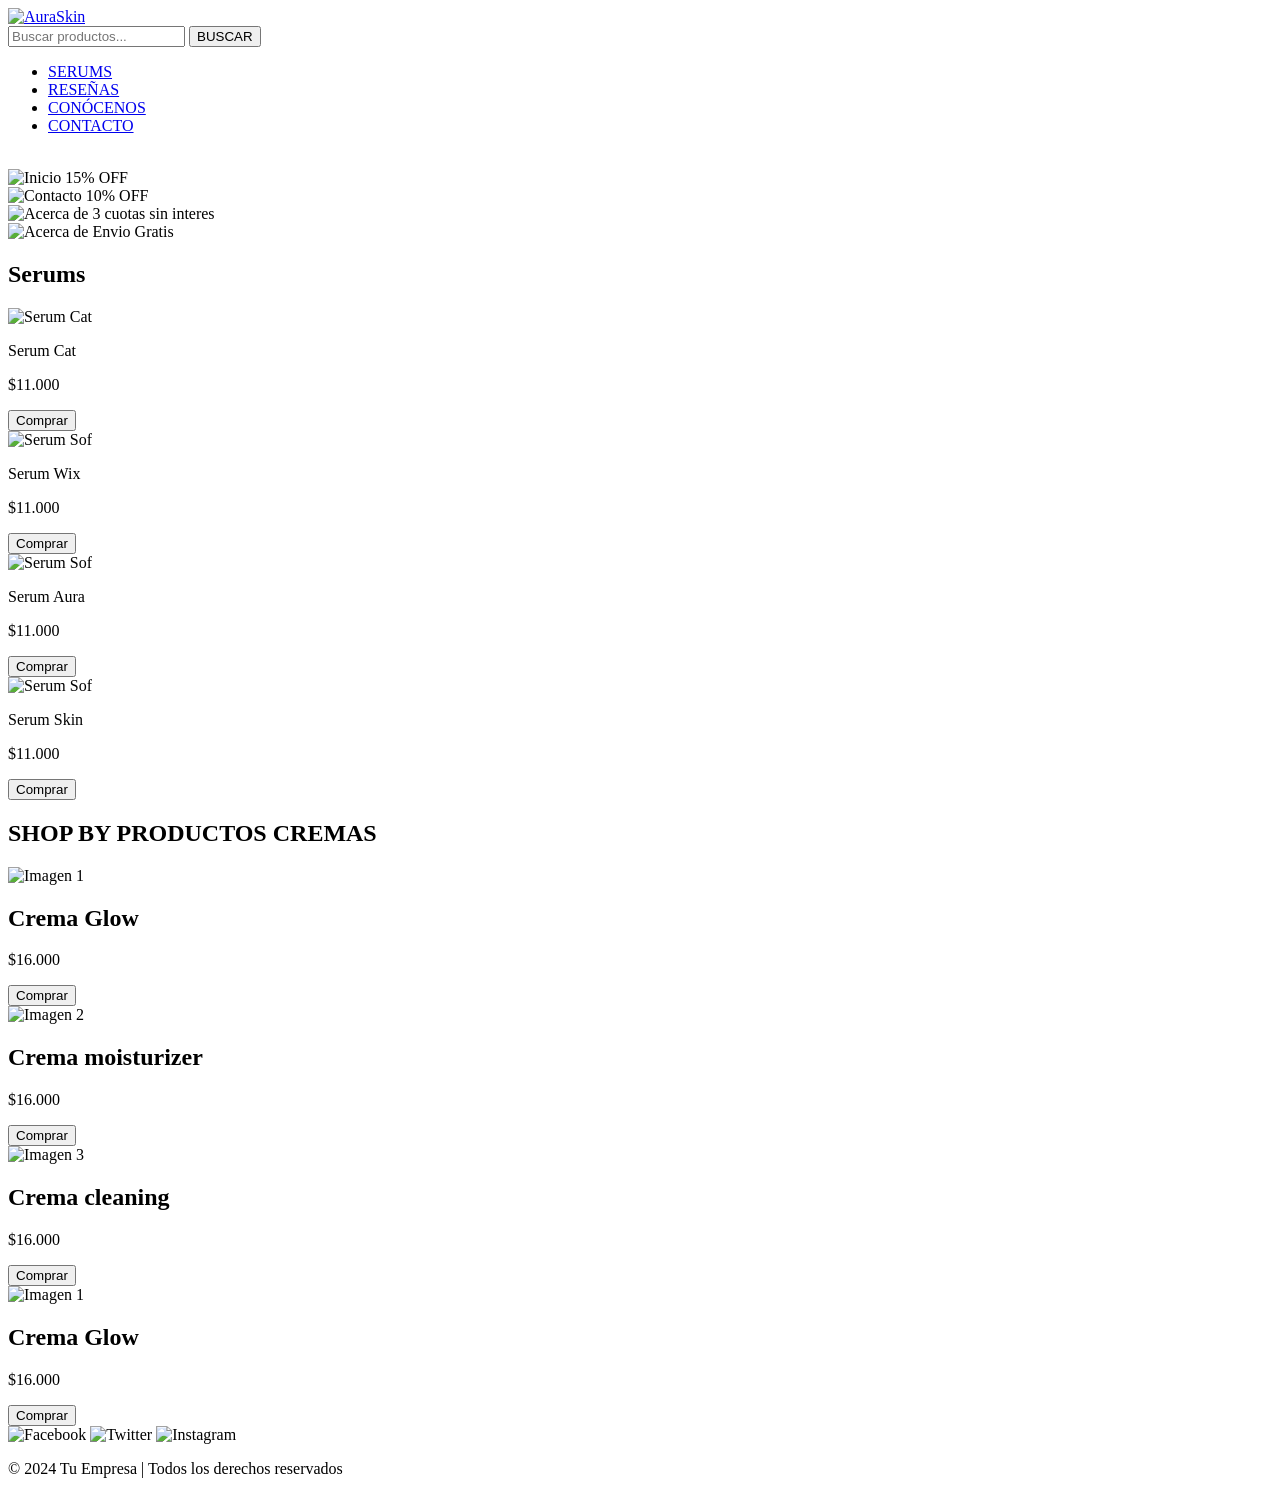
==== index.html @ c7acbc24 "Add files via upload" ====
<!DOCTYPE html>
<html lang="en">
<head>
    <meta charset="UTF-8">
    <meta name="viewport" content="width=device-width, initial-scale=1.0">
    <title>AuraSkins</title> 

    <link rel="preconnect" href="https://fonts.googleapis.com">
<link rel="preconnect" href="https://fonts.gstatic.com" crossorigin>
<link href="https://fonts.googleapis.com/css2?family=Bebas+Neue&display=swap" rel="stylesheet">
    <link rel="stylesheet" href="css/style.css?v=10">
    
</head>
<body>
    <header class="header-principal">

    <a href="index.html" class="logo-link">
        <img src="img/LOGOAURA.png" alt="AuraSkin" class="logo">
    </a>

    <div class="buscador-header">
    <form action="buscar.php" method="GET">
        <input type="text" name="busqueda" placeholder="Buscar productos..." required>
        <button type="submit">BUSCAR</button>
    </form>
</div>


    <nav class="menu-principal">
        <ul>
            <li><a href="index.html">SERUMS</a></li>
            <li><a href="Reseñas.html">RESEÑAS</a></li>
            <li><a href="Conocenos.html">CONÓCENOS</a></li>
            <li><a href="Contacto.html">CONTACTO</a></li>
        </ul>
    </nav>

</header>
    <main>
     
      <section>
        <div class="banner"> 
          <img src="img/banner2.png" alt="" class="banner-2">
        </div>
      </section>
      <section>
        <div class="contenedor-2">
          <div class="item">
              <img src="img/ahorrar-dinero.png" alt="Inicio">
              <span> 15% OFF </span>
          </div>
          <div class="item">
              <img src="img/tarjeta-de-credito.png" alt="Contacto">
              <span> 10% OFF </span>
          </div>
          <div class="item">
              <img src="img/por-ciento.png" alt="Acerca de">
              <span> 3 cuotas sin interes</span>
          </div>
          <div class="item">
            <img src="img/enviado.png" alt="Acerca de">
            <span>Envio Gratis</span>
        </div>
  </section>

      



      
<section>
       <div class="titulo-seccion">
    <h1>Serums</h1>
      </div>

</section>
<section>
        <div class="imagen-bloque">
          <div class="imagen">
              <img src="img/CELESTE.png" alt="Serum Cat">
              <p> Serum Cat</p>
               <p> $11.000</p>

              <button> Comprar </button>
          </div>
          <div class="imagen">
              <img src="img/AuraSkinamarillo2.png" alt="Serum Sof">
              <p> Serum Wix </p>
              <p> $11.000</p>
              <button> Comprar </button>
          </div>
          <div class="imagen">
            <img src="img/verdenuevo.png" alt="Serum Sof">
            <p> Serum Aura </p>
            <p> $11.000</p>
            <button> Comprar </button>
        </div>
        <div class="imagen">
          <img src="img/nuevovioleta.png" alt="Serum Sof">
          <p> Serum  Skin </p>
          <p> $11.000</p>
          <button> Comprar </button>
      </div>
      
      </section>
      <section>
          <div class="titulo-seccion">
               <h1>SHOP BY PRODUCTOS CREMAS</h1>
          </div>
          
          <div class="contenedor-cremas">
            <div class="elemento">
                <img src="img/cremaamarillo.png" alt="Imagen 1">
                    <h2>Crema Glow</h2>
                    <p> $16.000</p>
                    <button> Comprar</button>
            </div>

            <div class="elemento">
                <img src="img/cremarosa.png" alt="Imagen 2">
                    <h2> Crema moisturizer</h2>
                    <p> $16.000</p>
                    <button> Comprar</button>
            </div>
            
            <div class="elemento">
                <img src="img/cremault.png" alt="Imagen 3">
                    <h2> Crema cleaning</h2>
                    <p> $16.000</p>
                    <button> Comprar</button>
              </div>

              <div class="elemento">
                <img src="img/cremaamarillo.png" alt="Imagen 1">
                    <h2>Crema Glow</h2><p> $16.000</p>
                    <button> Comprar</button>
            </div>
          </div>  
  </section>

  </main>
  
        <footer class="footer">
          <div class="redes-sociales">
              <img src="img/instagram (3).png" alt="Facebook"></a>
              <img src="img/whatsapp (1).png" alt="Twitter"></a>
              <img src="img/tik-tok (3).png" alt="Instagram"></a>
          </div>
          <p>&copy; 2024 Tu Empresa | Todos los derechos reservados</p>
      </footer>
     
    
</body>
</html>
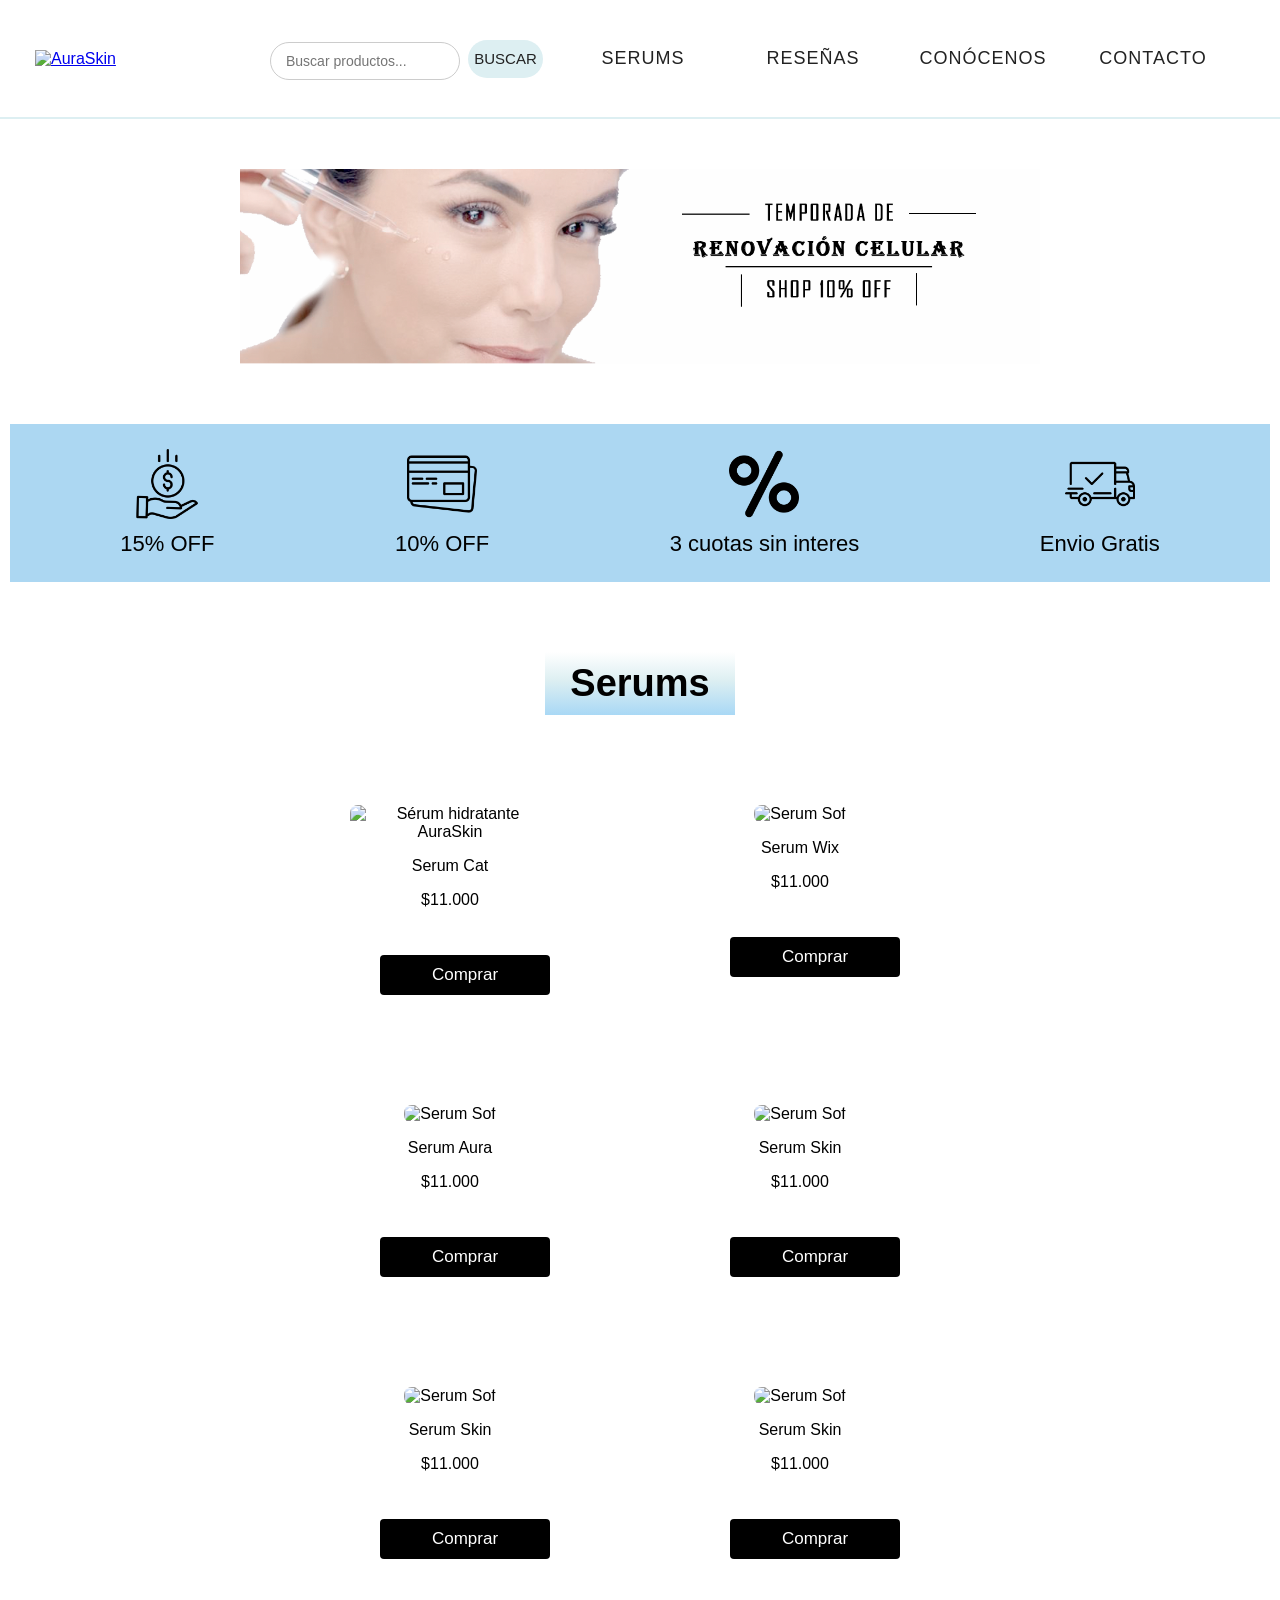
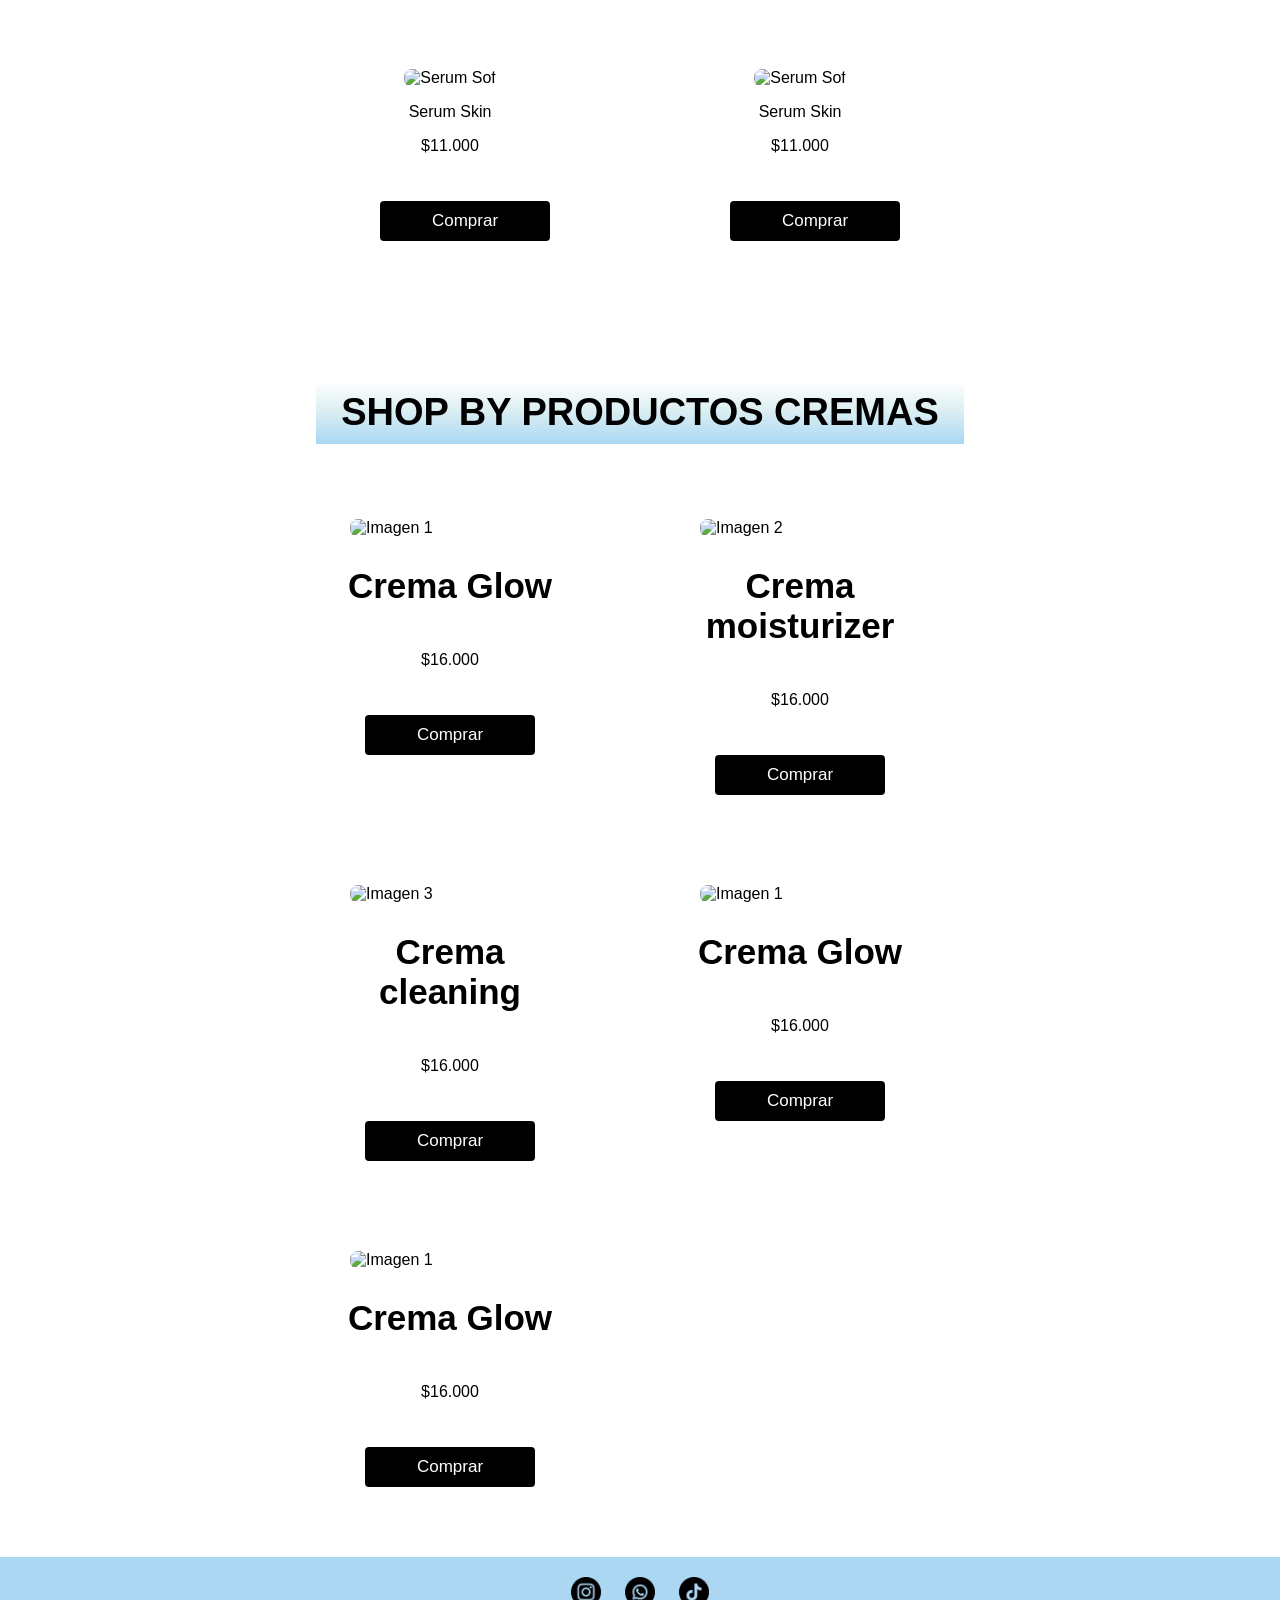
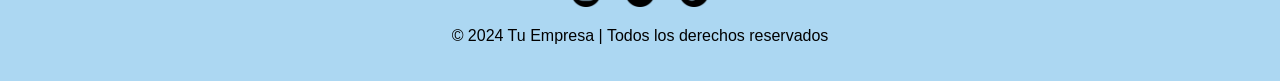
==== commit 28d2ec90: "Add files via upload" ====
--- a/index.html
+++ b/index.html
@@ -15,7 +15,7 @@
     <header class="header-principal">
 
     <a href="index.html" class="logo-link">
-        <img src="img/LOGOAURA.png" alt="AuraSkin" class="logo">
+        <img src="img/LOGONUEVOAURA.png" alt="AuraSkin" class="logo">
     </a>
 
     <div class="buscador-header">
@@ -77,31 +77,68 @@
 <section>
         <div class="imagen-bloque">
           <div class="imagen">
-              <img src="img/CELESTE.png" alt="Serum Cat">
+              <img src="img/serum_hidratante.png" alt="Sérum hidratante AuraSkin">
               <p> Serum Cat</p>
                <p> $11.000</p>
 
               <button> Comprar </button>
           </div>
           <div class="imagen">
-              <img src="img/AuraSkinamarillo2.png" alt="Serum Sof">
+              <img src="img/CAMBIO2.png" alt="Serum Sof">
               <p> Serum Wix </p>
               <p> $11.000</p>
               <button> Comprar </button>
           </div>
           <div class="imagen">
-            <img src="img/verdenuevo.png" alt="Serum Sof">
+            <img src="img/CAMBIO3.png" alt="Serum Sof">
             <p> Serum Aura </p>
             <p> $11.000</p>
             <button> Comprar </button>
         </div>
         <div class="imagen">
-          <img src="img/nuevovioleta.png" alt="Serum Sof">
+          <img src="img/CAMBIO4.png" alt="Serum Sof">
           <p> Serum  Skin </p>
           <p> $11.000</p>
           <button> Comprar </button>
       </div>
       
+      <div class="imagen">
+          <img src="img/CAMBIO5.png" alt="Serum Sof">
+          <p> Serum  Skin </p>
+          <p> $11.000</p>
+          <button> Comprar </button>
+      </div>
+
+      <div class="imagen">
+          <img src="img/CAMBIO6.png" alt="Serum Sof">
+          <p> Serum  Skin </p>
+          <p> $11.000</p>
+          <button> Comprar </button>
+      </div>
+
+
+      <div class="imagen">
+          <img src="img/CAMBIO7.png" alt="Serum Sof">
+          <p> Serum  Skin </p>
+          <p> $11.000</p>
+          <button> Comprar </button>
+      </div>
+
+
+      <div class="imagen">
+          <img src="img/CAMBIO8.png" alt="Serum Sof">
+          <p> Serum  Skin </p>
+          <p> $11.000</p>
+          <button> Comprar </button>
+      </div>
+
+
+
+
+
+
+
+
       </section>
       <section>
           <div class="titulo-seccion">
@@ -110,31 +147,39 @@
           
           <div class="contenedor-cremas">
             <div class="elemento">
-                <img src="img/cremaamarillo.png" alt="Imagen 1">
+                <img src="img/CAMBIOS1.png" alt="Imagen 1">
                     <h2>Crema Glow</h2>
                     <p> $16.000</p>
                     <button> Comprar</button>
             </div>
 
             <div class="elemento">
-                <img src="img/cremarosa.png" alt="Imagen 2">
+                <img src="img/CAMBIOS2.png" alt="Imagen 2">
                     <h2> Crema moisturizer</h2>
                     <p> $16.000</p>
                     <button> Comprar</button>
             </div>
             
             <div class="elemento">
-                <img src="img/cremault.png" alt="Imagen 3">
+                <img src="img/CAMBIOS3.png" alt="Imagen 3">
                     <h2> Crema cleaning</h2>
                     <p> $16.000</p>
                     <button> Comprar</button>
               </div>
 
               <div class="elemento">
-                <img src="img/cremaamarillo.png" alt="Imagen 1">
+                <img src="img/CAMBIOS4.png" alt="Imagen 1">
                     <h2>Crema Glow</h2><p> $16.000</p>
                     <button> Comprar</button>
             </div>
+            <div class="elemento">
+                <img src="img/CAMBIOS5.png" alt="Imagen 1">
+                    <h2>Crema Glow</h2><p> $16.000</p>
+                    <button> Comprar</button>
+            </div>
+
+
+
           </div>  
   </section>
 
--- a/css/style.css
+++ b/css/style.css
@@ -0,0 +1,958 @@
+body {
+    margin: 0;
+    padding: 0;
+    font-family: "Bebas Neue", sans-serif;
+}
+
+header {
+    display: flex;
+    justify-content: space-between;
+    align-items: center;
+    padding: 20px;
+}
+
+header .logo {
+    width: 300px;
+    height: auto;
+}
+.banner {
+    display: flex;
+    justify-content: center; 
+}
+
+.banner-2 {
+    width: 1200px; 
+    padding: 10px;
+     height: auto; 
+}
+.contenedor-2 {
+    display: flex;
+    flex-wrap: wrap;
+    padding: 15px 20px;
+    background-color: #ACD7F2;
+    justify-content: space-around;
+    align-items: center;
+}
+
+.item {
+    text-align: center;
+    padding: 10px 20px;
+}
+
+.item img {
+    width: 70px;
+    height: 70px;
+    object-fit: contain;
+}
+
+.item span {
+    display: block;
+    margin-top: 8px;
+    font-size: 22px;
+}
+
+   
+nav {
+
+    text-align: center; /* Centra horizontalmente el contenido del nav */
+    margin-top: 20px; /* Espacio opcional arriba del nav */
+    width: 100%; /* Ajusta el ancho del nav al 100% del contenedor padre */
+    padding: 10px 0; /* Relleno superior e inferior de 10px, sin relleno en los lados */
+}
+
+nav ul {
+    display: flex;
+    justify-content: center; /* Centra los elementos dentro del nav horizontalmente */
+    padding: 0;
+    list-style: none;
+}
+
+nav ul li {
+    margin-left: 20px; /* Espacio entre cada elemento del menú */
+    background-color: #ACD7F2
+}
+
+nav ul li a {
+    width: 170px;
+    text-decoration: none;
+    color: #000;
+    padding: 15px 20px; /* Espaciado interno más grande para hacer clic */
+    display: block; /* Hace que los enlaces ocupen todo el ancho del li */
+    transition: background-color 0.3s ease; /* Transición suave para el color de fondo */
+}
+main {
+    padding: 10px;
+
+}
+
+.section {
+    display: flex;
+    flex-direction: column;
+    align-items: center; /* Centra horizontalmente los elementos dentro de la sección */
+    justify-content: center; /* Centra verticalmente los elementos dentro de la sección */
+    text-align: center; /* Centra el texto horizontalmente */
+    height: 100vh; /* Ocupa el 100% del alto de la pantalla */
+    background-color: #ACD7F2; /* Color de fondo opcional */
+    padding: 20px;
+}
+
+h1 {
+    text-align: center;
+    font-size: 38px;
+    background-image: linear-gradient(
+360deg, #ACD7F2, transparent);
+margin-top: 150px;
+display: inline-block;
+padding: 8px 20px;
+}
+
+.imagen-bloque {
+    display: grid;
+    grid-template-columns: repeat(2, 250px);
+    justify-content: center;
+    gap: 60px 100px;
+    padding: 30px 20px;
+    margin: 0 auto;
+}
+
+.imagen {
+    text-align: center;
+    max-width: 200px;
+    margin: 10px;
+}
+
+.imagen img {
+    width: 100%;
+    height: auto;
+    border-radius: 8px;
+}
+
+.elemento {
+    width: 220px;
+    display: flex;
+    flex-direction: column;
+    align-items: center;
+}
+
+.elemento img {
+    width: 200px;
+    height: auto;
+    border-radius: 8px;
+}
+
+.texto {
+    text-align: center;
+    font-size: 25px;
+}
+
+button {
+    padding: 10px 20px;
+    background-color: #4CAF50;
+    color: white;
+    border: none;
+    border-radius: 4px;
+    cursor: pointer;
+    transition: background-color 0.3s ease;
+}
+
+button:hover {
+    background-color: #45a049;
+}
+
+
+footer {
+    background-color: #ACD7F2;
+    color: rgb(0, 0, 0);
+    padding: 20px;
+    text-align: center;
+}
+
+.redes-sociales img {
+    width: 30px;
+    margin: 0 10px;
+}
+.review-container {
+    width: 100%;
+    max-width: 650px;
+    margin: 0 auto;
+    padding: 40px 50px;
+    box-sizing: border-box;
+    background-color: #f9f9f9;
+    border-radius: 15px;
+    box-shadow: 0 4px 15px rgba(0,0,0,0.08);
+}
+
+.form-group {
+    width: 100%;
+    margin-bottom: 25px;
+}
+
+.form-group label {
+    display: block;
+    font-size: 20px;
+    margin-bottom: 8px;
+}
+
+button {
+    font-size: 14px;
+    width: 170px;
+    padding: 10px;
+    cursor: pointer;
+    background-color: black;
+    color: white;
+    border: none;
+    border-radius: 4px;
+    transition: background-color 0.3s ease;
+    margin: 30px;
+}
+
+button:hover {
+    background-color: #ACD7F2;
+}
+
+textarea, input[type="text"] {
+    width: 100%;
+    padding: 14px 16px;
+    margin-top: 5px;
+    box-sizing: border-box;
+    border: 1px solid #ccc;
+    border-radius: 8px;
+    font-size: 15px;
+}
+
+textarea:focus, input[type="text"]:focus {
+    border-color: #ACD7F2;
+    outline: none;
+}
+
+.intro-review {
+    text-align: center;
+    margin-bottom: 35px;
+}
+
+.intro-review span {
+    font-size: 18px;
+    letter-spacing: 2px;
+    color: #ACD7F2;
+}
+
+.intro-review h1 {
+    margin: 8px 0 10px;
+    font-size: 42px;
+    background: none;
+}
+
+.intro-review p {
+    max-width: 520px;
+    margin: 0 auto;
+    font-family: Arial, sans-serif;
+    font-size: 15px;
+    line-height: 1.6;
+    color: #777;
+}
+
+.seccion-review {
+    padding: 70px 20px 90px;
+}
+
+.columna {
+    width: 100%;
+    display: flex;
+    flex-direction: column;
+    justify-content: center;
+    align-items: center;
+    margin-bottom: 45px;
+}
+
+.columna img {   
+    width: 180px;
+    height: auto;
+}
+
+.columna h1 {
+    font-size: 24px;
+    background: none;
+    margin: 18px 0 8px;
+    padding: 0;
+}
+
+.columna h2 {
+    font-family: Arial, sans-serif;
+    font-size: 15px;
+    font-weight: 600;
+    margin: 10px 0 5px;
+}
+
+.columna p {
+    font-family: Arial, sans-serif;
+    font-size: 15px;
+    font-weight: 400;
+    line-height: 1.6;
+    text-align: center;
+    max-width: 450px;
+    margin: 5px 0 15px;
+    color: #555;
+}
+
+.columna h3 {
+    font-size: 14px;
+}
+
+.rating {
+    display: flex;
+    justify-content: center;
+    width: 100%;
+}
+
+.rating input {
+    display: none;
+}
+
+.rating label {
+    cursor: pointer;
+    font-size: 24px;
+    color: #ccc;
+    transition: color 0.3s;
+
+}
+
+.rating label:before {
+      content: "\2605"; /* Estrella Unicode */
+    font-size: 24px;
+    color: #ccc; /* Gris por defecto */
+    opacity: 1; /* Siempre visible */
+}
+
+.rating label:hover:before,
+.rating label:hover ~ label:before,
+.rating input:checked ~ label:before {
+    opacity: 1;
+    color: #e1ba8d;
+}
+
+.quienes-somos {
+    width: 90%;
+    max-width: 1100px;
+    margin: 70px auto 90px;
+    padding: 0;
+
+    display: flex;
+    flex-direction: row;
+    align-items: center;
+    justify-content: center;
+    gap: 60px;
+}
+
+.quienes-imagen {
+    width: 48%;
+    flex-shrink: 0;
+}
+
+.quienes-imagen img {
+    display: block;
+    width: 100%;
+    height: 430px;
+    object-fit: cover;
+    border-radius: 15px;
+}
+
+.quienes-texto {
+    width: 48%;
+    text-align: left;
+}
+
+.quienes-texto span {
+    font-family: 'Bebas Neue', sans-serif;
+    font-size: 18px;
+    letter-spacing: 2px;
+    color: #ACD7F2;
+}
+
+.quienes-somos h1 {
+    font-size: 42px;
+    color: #333;
+    margin: 8px 0 20px;
+    background: none;
+    padding: 0;
+}
+
+.quienes-somos p {
+    font-family: Arial, sans-serif;
+    font-size: 16px;
+    line-height: 1.7;
+    color: #666;
+    margin: 0 0 15px;
+}
+.gallery {
+    display: flex;
+    flex-wrap: wrap;          
+    justify-content: center;   
+    gap: 20px;                 
+    margin: 40px 0;
+}
+
+.gallery img {
+    width: 310px;    
+          
+    height: 200px;             
+    object-fit: cover;         
+    border-radius: 10px;
+    box-shadow: 0 4px 8px rgba(0,0,0,0.2);
+    transition: transform 0.3s;
+}
+
+.gallery img:hover {
+    transform: scale(1.05);
+    cursor: pointer;
+}
+h3 {  text-align: center;
+    font-size: 50px;
+    background-image: linear-gradient(
+360deg, #DDEFF2, transparent);}
+
+.conocenos h2 {
+    text-align: center;
+    font-size: 2rem;
+    margin: 80px 0 30px 0; 
+    color: #333;
+}
+
+
+.sucursal-container {
+    display: flex;
+    flex-wrap: wrap;
+    justify-content: center;
+    gap: 30px;
+    margin-bottom: 40px;
+}
+
+
+.sucursal {
+    background-color: #ACD7F2;
+    border-radius: 10px;
+    box-shadow: none;
+    width: 300px;   
+    padding: 25px;  
+    text-align: center;
+    transition: transform 0.3s;
+}
+
+
+.sucursal img {
+    width: 100%;
+    height: 180px;   
+    object-fit: cover;
+    border-radius: 10px;
+    margin-bottom: 15px;
+}
+
+.sucursal:hover {
+    transform: scale(1.05);
+    cursor: pointer;
+}
+
+
+/* Títulos y texto */
+.sucursal h3 {
+    margin: 10px 0 5px;
+    font-size: 1.3rem;
+    color: #333;
+    background: none;
+}
+
+.sucursal p {
+    font-size: 1rem;
+    color: #666;
+}
+.valores-container {display: flex;
+    flex-wrap: wrap;
+    justify-content: center;
+    gap: 30px;
+    margin-bottom: 100px;}
+
+
+
+    @media (max-width: 768px) {
+        header {
+            flex-direction: column;
+            align-items: flex-start;
+            padding: 10px;
+        }
+    
+        header .logo {
+            width: 200px;
+        }
+           nav {
+        text-align: center; 
+        padding: 10px 0; 
+    }
+
+    nav ul {
+        display: flex;
+        flex-direction: column; 
+        align-items: center; 
+        padding: 0;
+    }
+
+    nav ul li {
+        margin: 10px 0; 
+        text-align: center; 
+    }
+
+    nav ul li a {
+        padding: 10px 0; 
+    }
+    
+}
+    
+nav ul {
+    
+    width: 100%;
+    padding: 0;
+}
+
+nav ul li {
+    margin: 10px 0;
+}
+
+.banner-2 {
+    max-width: 800px; 
+}
+
+.banner {
+    margin-top: -20px;
+    margin-bottom: 20px;
+}
+
+.item img {
+    width: 80px;
+}
+
+
+section {margin-top: 50px;}
+
+.review-container {
+    padding: 10px;
+}
+
+.form-group {
+    max-width: 100%;
+}
+
+button {
+    padding: 10px;
+    font-size: 17px;
+}
+
+/**/
+
+.contenedor-cremas {
+    display: grid;
+    grid-template-columns: repeat(2, 250px);
+    justify-content: center;
+    gap: 60px 100px;
+    padding: 30px 20px;
+    margin: 0 auto;
+}
+
+h2{
+    text-align: center;
+    font-size: 35px;
+}
+
+/* BUSCADOR DE PRODUCTOS */
+
+.buscador {
+   
+    text-align: center;
+    padding: 50px 20px;
+    margin: 20px 0 80px;
+
+
+}
+
+
+.buscador h2 {
+    margin: 0 0 35px 0;
+    font-size: 32px;
+}
+
+.buscador form {
+    display: flex;
+    justify-content: center;
+    align-items: center;
+    gap: 10px;
+}
+
+.buscador input {
+    width: 350px;
+    height: 42px;
+    padding: 0 15px;
+    border: 1px solid #ccc;
+    border-radius: 6px;
+    font-size: 16px;
+    box-sizing: border-box;
+}
+
+.buscador button {
+    width: 110px;
+    height: 42px;
+    padding: 0;
+    border: none;
+    border-radius: 6px;
+    background-color: black;
+    color: white;
+    font-size: 16px;
+    cursor: pointer;
+}
+/* RESULTADOS DEL BUSCADOR */
+
+.titulo-resultados {
+    display: block;
+    width: 100%;
+    text-align: center;
+    font-size: 35px;
+    margin: 100px auto 50px;
+    padding: 0;
+    box-sizing: border-box;
+}
+
+.resultados-productos {
+
+    display: flex;
+    flex-wrap: wrap;
+    justify-content: center;
+    gap: 80px 160px;
+    max-width: 3000px;
+    margin: 0 auto;
+    padding: 20px 20px 150px;
+
+}
+
+.producto-resultado {
+    width: 250px;
+    text-align: center;
+    padding: 15px;
+}
+
+.producto-resultado img {
+  
+    width: 300px;
+    height: 300px;
+    object-fit: contain;
+}
+
+.producto-resultado h2 {
+    font-size: 25px;
+    margin: 15px 0 8px;
+}
+
+.producto-resultado p {
+    font-size: 18px;
+    margin: 5px 0;
+}
+
+.precio-resultado {
+    font-size: 20px;
+    font-weight: bold;
+}
+
+.sin-resultados {
+    text-align: center;
+    font-size: 20px;
+}
+/* ===== HEADER NUEVO AURASKIN ===== */
+
+.header-principal {
+    display: flex;
+    align-items: center;
+    padding: 20px 35px;
+    background-color: white;
+    border-bottom: 2px solid #DDEFF2;
+    gap: 15px;
+}
+
+
+.logo-link {
+    display: flex;
+    align-items: center;
+}
+
+.header-principal .logo {
+    width: 220px;
+    height: auto;
+}
+
+.menu-principal {
+    margin-left: 0px;
+    transform: translateY(-10px);
+}
+
+.menu-principal ul {
+    display: flex;
+    align-items: center;
+    justify-content: flex-start;
+    gap: 0px;
+    margin: 0;
+    padding: 0;
+    list-style: none;
+}
+
+.menu-principal li {
+    background-color: transparent;
+    width: auto;
+    padding: 0;
+    margin: 0;
+}
+
+.menu-principal a {
+    color: #222;
+    text-decoration: none;
+    font-family: 'Bebas Neue', sans-serif;
+    font-size: 18px;
+    letter-spacing: 1px;
+    padding: 8px 0;
+    position: relative;
+    transition: 0.3s;
+}
+
+.menu-principal a::after {
+    content: "";
+    position: absolute;
+    left: 0;
+    bottom: 0;
+    width: 0;
+    height: 3px;
+    background-color: #ACD7F2;
+    transition: width 0.3s;
+}
+
+.menu-principal a:hover::after {
+    width: 100%;
+}
+/* ===== BUSCADOR DEL HEADER ===== */
+
+.buscador-header {
+    margin: 0;
+    display: flex;
+    align-items: center;
+}
+
+.buscador-header form {
+    display: flex;
+    align-items: center;
+    gap: 8px;
+}
+
+.buscador-header input {
+    width: 190px;
+    height: 38px;
+    padding: 0 15px;
+    border: 1px solid #ccc;
+    border-radius: 20px;
+    font-size: 14px;
+    outline: none;
+    box-sizing: border-box;
+}
+
+.buscador-header input:focus {
+    border-color: #DDEFF2;
+}
+
+.buscador-header button {
+    width: 75px;
+    height: 38px;
+    margin: 0;
+    padding: 0;
+    border: none;
+    border-radius: 20px;
+    background-color: #DDEFF2;
+    color: #222;
+    font-family: 'Bebas Neue', sans-serif;
+    font-size: 15px;
+    cursor: pointer;
+}
+.titulo-seccion {
+    text-align: center;
+    margin: 70px 0 45px;
+}
+
+.titulo-seccion h1 {
+    display: inline-block;
+    margin: 0;
+    padding: 10px 25px;
+
+    background: linear-gradient(
+        to bottom,
+        white 0%,
+        #DDEFF2 45%,
+        #A9D8F5 100%
+    );
+}
+.reseñas-productos > h3 {
+    text-align: center;
+    font-size: 28px;
+    margin: 50px auto 40px;
+    background: none;
+}
+/* ===== CONTACTO - REDES Y CANALES ===== */
+
+.contacto-redes {
+    padding: 75px 40px 90px;
+    text-align: center;
+    background-color: #ffffff;
+}
+
+.intro-contacto-redes {
+    margin-bottom: 45px;
+}
+
+.intro-contacto-redes span {
+    font-family: 'Bebas Neue', sans-serif;
+    font-size: 18px;
+    letter-spacing: 2px;
+    color: #ACD7F2;
+}
+
+.intro-contacto-redes h1 {
+    margin: 8px 0 12px;
+    padding: 0;
+    background: none;
+    font-family: 'Bebas Neue', sans-serif;
+    font-size: 42px;
+}
+
+.intro-contacto-redes p {
+    max-width: 520px;
+    margin: 0 auto;
+    font-family: Arial, sans-serif;
+    font-size: 15px;
+    line-height: 1.6;
+    color: #555;
+}
+
+
+/* CANALES */
+
+.canales-contacto {
+    max-width: 1000px;
+    margin: 0 auto;
+
+    display: grid;
+    grid-template-columns: repeat(4, 1fr);
+    gap: 20px;
+}
+
+.canal {
+    min-height: 130px;
+    padding: 30px 15px;
+
+    display: flex;
+    flex-direction: column;
+    justify-content: center;
+
+    background-color: #ACD7F2;
+    border-radius: 12px;
+
+    transition: transform 0.3s, box-shadow 0.3s;
+}
+
+.canal:hover {
+    transform: translateY(-5px);
+    box-shadow: 0 7px 18px rgba(0, 0, 0, 0.10);
+}
+
+.canal h2 {
+    margin: 0 0 8px;
+    font-family: 'Bebas Neue', sans-serif;
+    font-size: 22px;
+    letter-spacing: 1px;
+}
+
+.canal p {
+    margin: 0;
+    font-family: Arial, sans-serif;
+    font-size: 14px;
+    color: #555;
+}
+
+/* INTRO GALERÍA */
+
+.intro-galeria {
+    text-align: center;
+    max-width: 700px;
+    margin: 0 auto 50px;
+}
+
+.intro-galeria span {
+    display: block;
+    font-family: 'Bebas Neue', sans-serif;
+    font-size: 18px;
+    letter-spacing: 2px;
+    color: #ACD7F2;
+    margin-bottom: 5px;
+}
+
+.intro-galeria h2 {
+    font-family: 'Bebas Neue', sans-serif;
+    font-size: 42px;
+    margin: 0 0 15px;
+    padding: 0;
+    background: none;
+}
+
+.intro-galeria p {
+    font-family: Arial, sans-serif;
+    font-size: 15px;
+    line-height: 1.6;
+    color: #555;
+    margin: 0 auto;
+}
+
+.confirmacion-reseña {
+    min-height: 520px;
+    padding: 120px 20px;
+    box-sizing: border-box;
+    text-align: center;
+}
+
+.confirmacion-reseña span {
+    font-family: 'Bebas Neue', sans-serif;
+    font-size: 18px;
+    letter-spacing: 2px;
+    color: #ACD7F2;
+}
+
+.confirmacion-reseña h1 {
+    margin: 8px 0 15px;
+    padding: 0;
+    background: none;
+    font-family: 'Bebas Neue', sans-serif;
+    font-size: 45px;
+}
+
+.confirmacion-reseña p {
+    max-width: 500px;
+    margin: 0 auto 35px;
+    font-family: Arial, sans-serif;
+    font-size: 15px;
+    line-height: 1.6;
+    color: #555;
+}
+
+.boton-volver {
+    display: inline-block;
+    padding: 12px 28px;
+    background-color: #DDEFF2;
+    color: #222;
+    text-decoration: none;
+    border-radius: 20px;
+    font-family: 'Bebas Neue', sans-serif;
+    font-size: 18px;
+    letter-spacing: 1px;
+    transition: 0.3s;
+}
+
+.boton-volver:hover {
+    background-color: #ACD7F2;
+}
